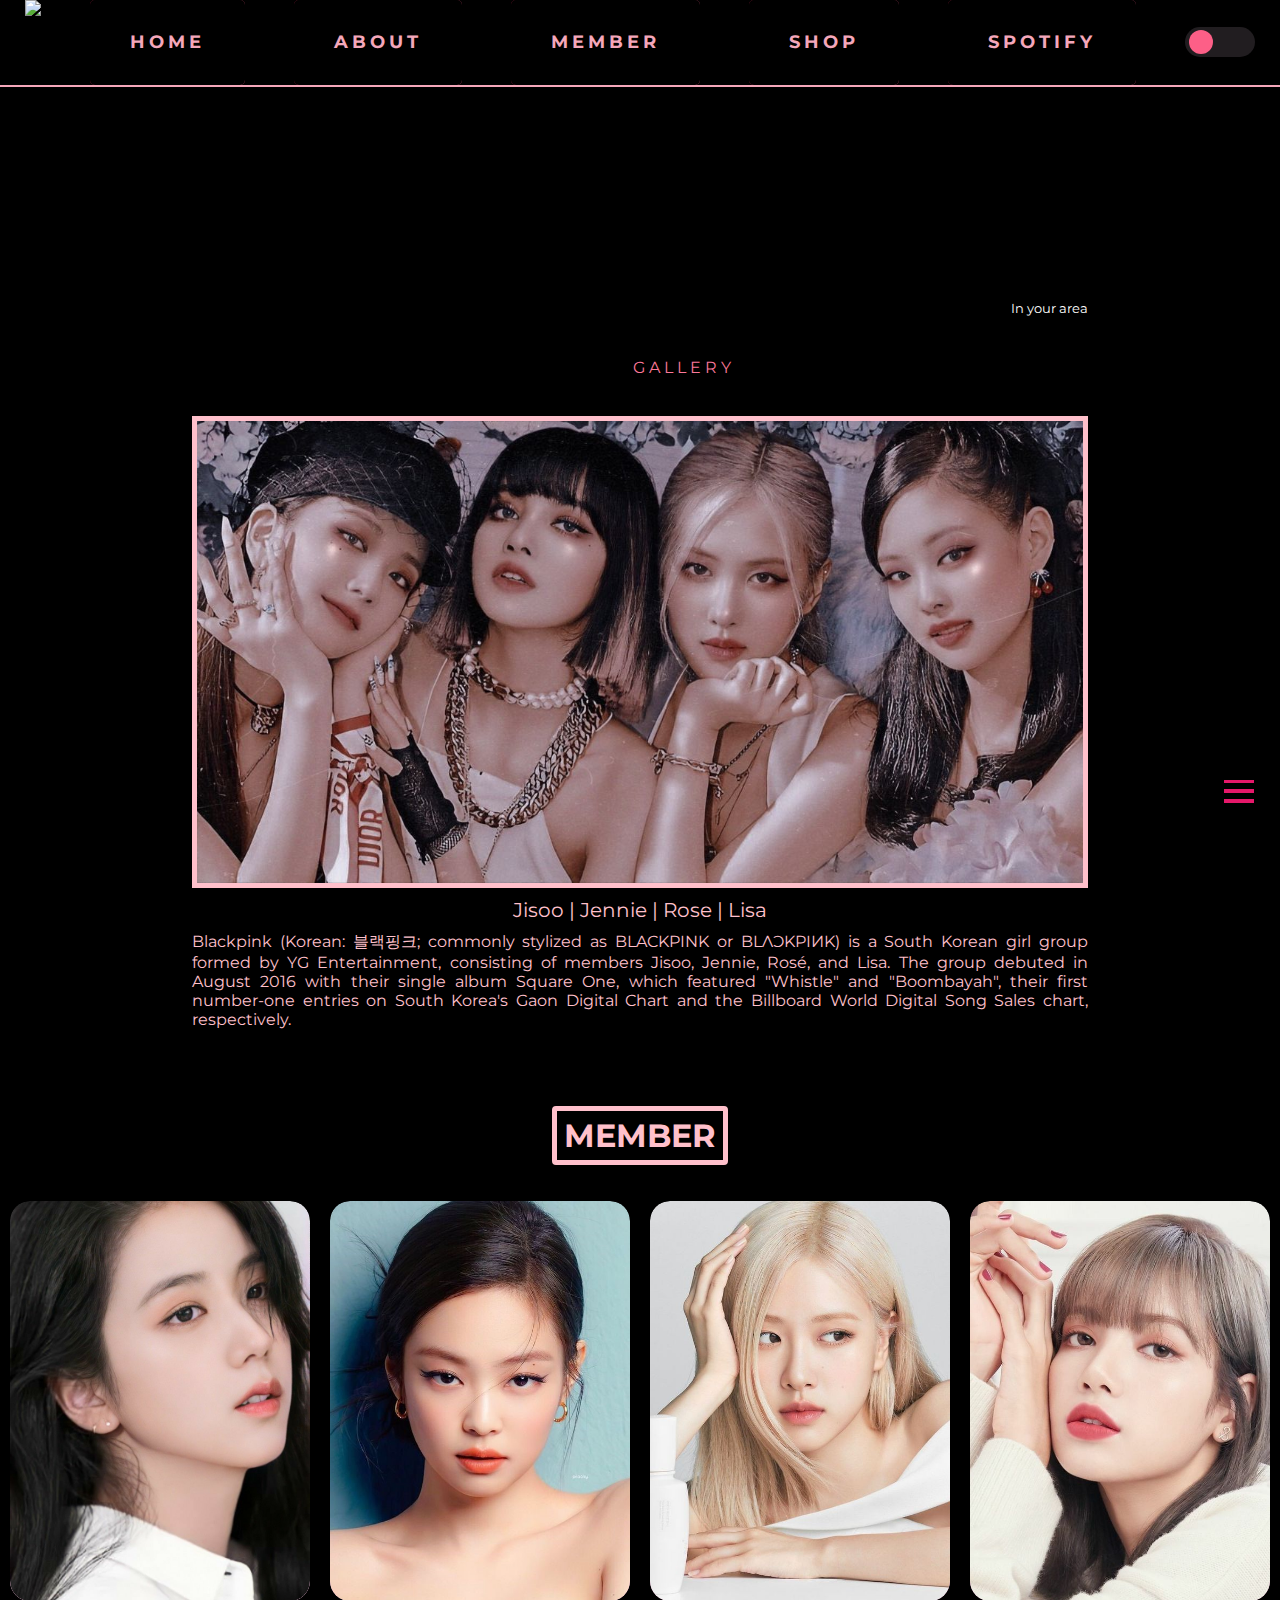
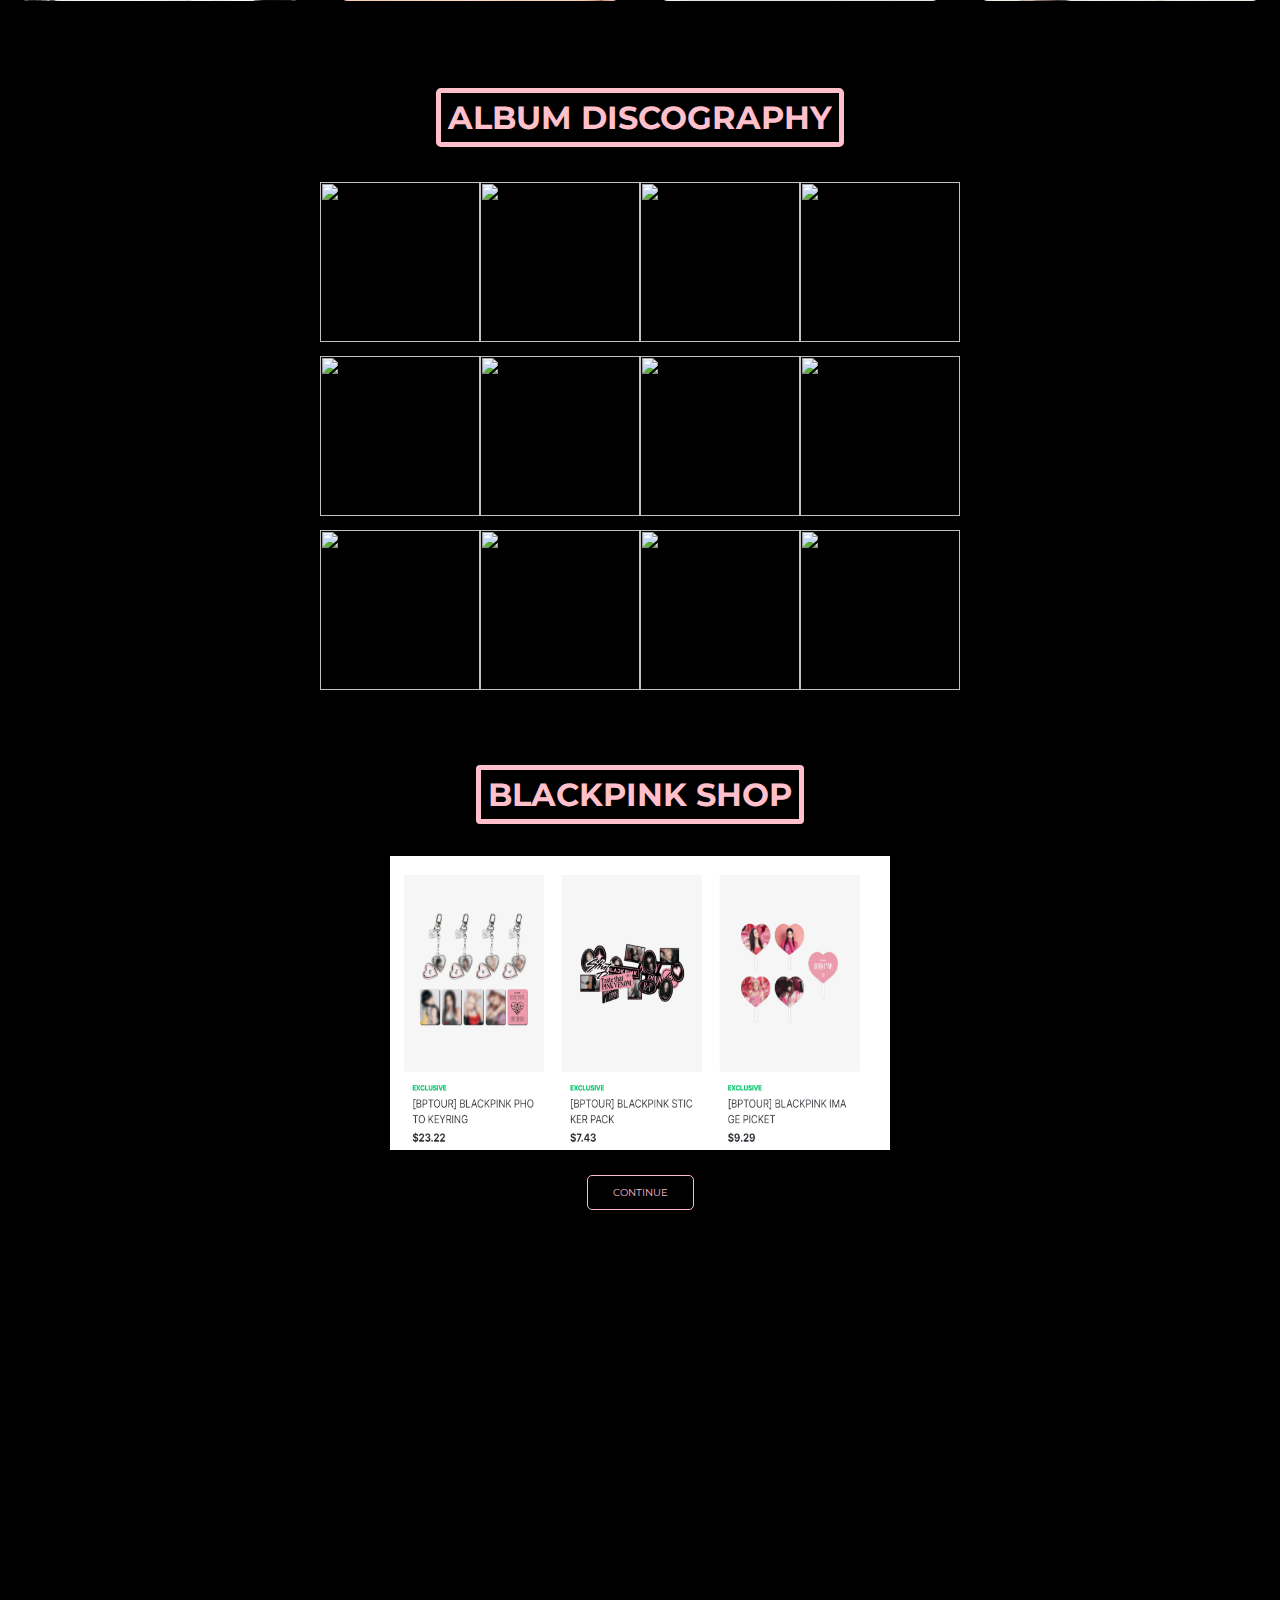
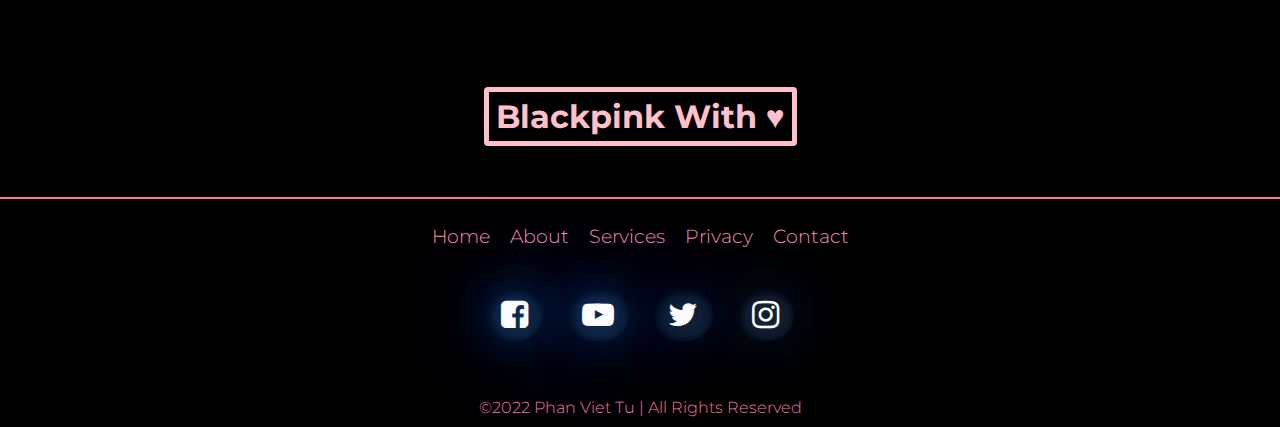
==== index.html @ ec2cc2f1 "blackpink" ====
<!DOCTYPE html>
<html lang="en">
<head>
    <meta charset="UTF-8">
    <meta http-equiv="X-UA-Compatible" content="IE=edge">
    <meta name="viewport" content="width=device-width, initial-scale=1.0">
    <link rel="stylesheet" href="./assets/css/style.css">
    <link rel="stylesheet" href="https://cdnjs.cloudflare.com/ajax/libs/font-awesome/4.7.0/css/font-awesome.css" 
            integrity="sha512-5A8nwdMOWrSz20fDsjczgUidUBR8liPYU+WymTZP1lmY9G6Oc7HlZv156XqnsgNUzTyMefFTcsFH/tnJE/+xBg=="
            crossorigin="anonymous" referrerpolicy="no-referrer"/>
  <script src="https://cdnjs.cloudflare.com/ajax/libs/jquery/3.6.0/jquery.min.js" integrity="sha512-894YE6QWD5I59HgZOGReFYm4dnWc1Qt5NtvYSaNcOP+u1T9qYdvdihz0PPSiiqn/+/3e7Jo4EaG7TubfWGUrMQ==" crossorigin="anonymous" referrerpolicy="no-referrer"></script>
    <title>Document</title>
    
</head>
<body>
    <div id="blackpink"><!--MAIN-->

      
        <div class="topnav"><!--HEADER-->
          <div class="logotip">
            <img src="https://blackpinkupdate.com/wp-content/uploads/2020/06/BLACKPINK-Logo-PNG.png">
          </div>
            <a class="button button-big" href="#">Home</a>
            <a class="button button-big" href="#image-about">About</a>
            <a class="button button-big" href="#member">Member</a>
            <a class="button button-big" href="#shop">Shop</a>
            <a class="button button-big" href="#continue">Spotify</a>
            <div class="theme-switch">
               <div class="switch"></div>
            </div>
        </div>
        <div class="sidebar"><!--SIDEBAR-->
          <nav class="nav-bar">
          <div class="toggle-menu">
          <div class="overlay"></div>
            <div class="line line1"></div>
            <div class="line line2"></div>
            <div class="line line3"></div>

          </div>
          <ul class="nav-list">
            <li class="theme-switches">
              <div class="switches"></div>
            </li>
            <li class="nav-list-item"><a href="#" class="nav-link"><i class="fa fa-home" aria-hidden="true"></i>Home</a></li>
            <li class="nav-list-item"><a href="#image-about" class="nav-link"><i class="fa fa-inbox" aria-hidden="true"></i>About</a></li>
            <li class="nav-list-item"><a href="#member" class="nav-link"><i class="fa fa-user-circle" aria-hidden="true"></i>Member</a></li>
            <li class="nav-list-item"><a href="#shop" class="nav-link"><i class="fa fa-shopping-cart" aria-hidden="true"></i>Shop</a></li>
            <li class="nav-list-item"><a href="#continue" class="nav-link"><i class="fa fa-spotify" aria-hidden="true"></i>Spotify</a></li>
            <li class="nav-list-item"><a href="#" class="nav-link"><i class="fa fa-comments" aria-hidden="true"></i>Contact</a></li>
            <li class="nav-list-item"><a href="#" class="nav-link"><i class="fa fa-cog" aria-hidden="true"></i>Service</a></li>
            </li>
          </ul>
          </nav>
      </div>

        <div id="logo"><!--LOGO-->
		      <div class="blackpink_logo">BLA<span>C</span>KPI<span>N</span>K</div>
		      <div class="blackpink_tagline">In your area</div>
	      </div>

        <div class="gallery"><!--GALLERY-->
			    <a href="gallery.html">
            <span></span>
          <span></span>
          <span></span>
          <span></span>
            Gallery</a>
		    </div>

        <div id="image-about"><!--IMAGE-ABOUT-->
            <img src="./img/blackpink.jpg" alt="blackpink" id="image">
            <p id="img-caption">Jisoo | Jennie | Rose | Lisa</p>
        </div>
        <div id="about">
            <p id="pink-text">Blackpink (Korean: 블랙핑크; commonly stylized as BLACKPINK or
                BLΛƆKPIИK) is a South Korean girl group formed by YG Entertainment,
                consisting of members Jisoo, Jennie, Rosé, and Lisa. The group debuted
                in August 2016 with their single album Square One, which featured
                "Whistle" and "Boombayah", their first number-one entries on South
                Korea's Gaon Digital Chart and the Billboard World Digital Song Sales
                chart, respectively.</p>
        </div>

          <div id="member"><!--MEMBER-->
            <h1 id="career-pink">member</h1>
            <div class="container">
              <div class="cards"><a class="text-deco" href="jisoo.html">
                <div class="imgBx">
                  <img
                    src="./img/jisoo.jpg"/>
                </div>
                <div class="content">
                  <div class="details">
                    <h2>Jisoo - 김지수<br /><span>Vocalist,Visual</span></h2>
                    <a class="text-deco" href="https://www.youtube.com/@BLACKPINK">
                    <ul class="social_icons">
                      <li>
                        <span
                          ><i class="fa fa-facebook" aria-hidden="true"></i
                        ></span>
                      </li>
                      <li>
                        <span><i class="fa fa-twitter" aria-hidden="true"></i></span>
                      </li>
                      <li>
                        <span>
                          <ion-icon name="logo-youtube"></ion-icon>
                        </span>
                      </li>
                      <li>
                        <span>
                          <i class="fa fa-instagram" aria-hidden="true"></i>
                        </span>
                      </li>
                      
                    </ul>
                  </a>
                  </div>
                </div>
              </a>
              </div>
            
              <div class="cards"><a class="text-deco" href="jennie.html">
                <div class="imgBx">
                  <img
                    src="./img/jennie.jpg"/>
                </div>
                <div class="content">
                  <div class="details">
                    <h2>Jennie - 김제니<br /><span>Rapper,Vocalist,Dancer</span></h2>
                    <a class="text-deco" href="https://www.youtube.com/@BLACKPINK">
                    <ul class="social_icons">
                      <li>
                        <span
                          ><i class="fa fa-facebook" aria-hidden="true"></i
                        ></span>
                      </li>
                      <li>
                        <span><i class="fa fa-twitter" aria-hidden="true"></i></span>
                      </li>
                      <li>
                        <span>
                          <ion-icon name="logo-youtube"></ion-icon>
                        </span>
                      </li>
                      <li>
                        <span>
                          <i class="fa fa-instagram" aria-hidden="true"></i>
                        </span>
                      </li>
                    </ul>
                  </a>
                  </div>
                </div>
              </a>
              </div>
            
            
              <div class="cards"><a class="text-deco" href="rose.html">
                <div class="imgBx">
                  <img
                    src="./img/rose.jpg"/>
                </div>
                <div class="content">
                  <div class="details">
                    <h2>Rose - 박채영<br /><span>Vocalist,Dancer</span></h2>
                    <a id="text-dec" href="https://www.youtube.com/@BLACKPINK">
                    <ul class="social_icons">
                      <li>
                        <span
                          ><i class="fa fa-facebook" aria-hidden="true"></i
                        ></span>
                      </li>
                      <li>
                        <span><i class="fa fa-twitter" aria-hidden="true"></i></span>
                      </li>
                      <li>
                        <span>
                          <ion-icon name="logo-youtube"></ion-icon>
                        </span>
                      </li>
                      <li>
                        <span>
                          <i class="fa fa-instagram" aria-hidden="true"></i>
                        </span>
                      </li>
                    </ul>
                    </a>
                  </div>
                </div>
              </a>
              </div>
            
              <div class="cards"><a class="text-deco" href="lisa.html">
                <div class="imgBx">
                  <img
                    src="./img/lisa.jpg"/>
                </div>
                <div class="content">
                  <div class="details">
                    <h2>Lisa - ลลิษา มโนบาล<br /><span>Dancer, Rapper, Vocalist</span></h2>
                    <a id="text-dec" href="https://www.youtube.com/@BLACKPINK">
                    <ul class="social_icons">
                      <li>
                        <span
                          ><i class="fa fa-facebook" aria-hidden="true"></i
                        ></span>
                      </li>
                      <li>
                        <span><i class="fa fa-twitter" aria-hidden="true"></i></span>
                      </li>
                      <li>
                        <span>
                          <ion-icon name="logo-youtube"></ion-icon>
                        </span>
                      </li>
                      <li>
                        <span>
                          <i class="fa fa-instagram" aria-hidden="true"></i>
                        </span>
                      </li>
                    </ul>
                    </a>
                  </div>
                </div>
              </a>
              </div>
            
            </div>
            
         </div>
         
        <div id="album"><!--ALBUM-->
            <h1 id="album-upper">album discography</h1>
        </div>
        <div id="album-list"><!--ALBUM LIST-->
            <ul id="album-section1">
              <li><img src="https://vignette.wikia.nocookie.net/blinks/images/3/3e/Square_One_Cover.jpg/revision/latest/scale-to-width-down/1000?cb=20170208214140"></li>
              <li>
                <img src="https://vignette.wikia.nocookie.net/blinks/images/d/df/BLACKPINK_Square_Two_cover_art.png/revision/latest?cb=20170208215104">
              </li>
              <li><img src="https://vignette.wikia.nocookie.net/kpop/images/1/15/BLACKPINK_As_If_It%27s_Your_Last_cover_art.png/revision/latest?cb=20170622105624"></li>
              <li><img src="https://upload.wikimedia.org/wikipedia/vi/b/b1/Born_Pink_Cover_crop.jpeg"></li>
            </ul>
            <ul id="album-section1">
              <li><img src="https://vignette.wikia.nocookie.net/blinks/images/0/0b/BLACKPINK_ReBLACKPINK_regular_cover_art.png/revision/latest/scale-to-width-down/350?cb=20180315165507"></li>
              <li>
                <img src="https://vignette.wikia.nocookie.net/blinks/images/5/5e/Blackpink-square-up-pink-version.jpg/revision/latest?cb=20180616045110">
              </li>
              <li><img src="https://vignette.wikia.nocookie.net/blinks/images/3/31/BLACKPINK_BLACKPINK_In_Your_Area_2CD%2BDVD_cover_art.png/revision/latest/scale-to-width-down/350?cb=20181119154523"></li>
              <li><img src="https://vignette.wikia.nocookie.net/blinks/images/0/05/Kill_This_Love_-_Pink%2BDigital_Version.jpg/revision/latest?cb=20190404153011"></li>
            </ul>
              <ul id="album-section1">
              <li><img src="https://assets.puzzlefactory.pl/puzzle/269/585/original.jpg"></li>
              <li>
                <img src="https://upload.wikimedia.org/wikipedia/en/e/eb/Blackpink_-_How_You_Like_That.png">
              </li>
              <li><img src="https://upload.wikimedia.org/wikipedia/en/d/db/Blackpink_%26_Selena_Gomez_-_Ice_Cream.png"></li>
              <li><img src="https://vignette.wikia.nocookie.net/kpop/images/d/d3/BLACKPINK_The_Album_digital_album_cover.png/revision/latest?cb=20200728003805"></li>
            </ul>
        </div>

        <div id="shop"><!--SHOP-->
          <h1 class="border-pink-shop">blackpink shop</h1>
        </div>
          <div id="slideshow"><!--SLIDE SHOP-->
            <div class="slide-wrapper">
              <div class="slide"><img src="./img/shop1.PNG"></div>
              <div class="slide"><img src="./img/shop2.PNG"></div>
                <div class="slide"><img src="./img/shop3.PNG"></div>
            </div>
            
          </div>

          <div id="continue"><!--CONTINUE-->
            <a href="shop.html">Continue</a>
          </div>

        <div id="spotify"><!--SPOTIFY-->
            <iframe src="https://open.spotify.com/embed/playlist/37i9dQZF1DX8kP0ioXjxIA" width="50%" height="380" frameBorder="0" allowtransparency="true" allow="encrypted-media"></iframe>
        </div>

        <div class="heart"><!--FROM BLINK WITH ♥-->
            <h1 id="border-pink">blackpink with ♥</h1>
        </div>

      <div class="footer"><!--FOOTER-->
        <footer class="footer_content">
            
            <ul class="menu">
              <li class="menu__item"><a class="menu__link" href="#">Home</a></li>
              <li class="menu__item"><a class="menu__link" href="#">About</a></li>
              <li class="menu__item"><a class="menu__link" href="#">Services</a></li>
              <li class="menu__item"><a class="menu__link" href="#">Privacy</a></li>
              <li class="menu__item"><a class="menu__link" href="#">Contact</a></li>        
            </ul>

              <div class="container-icon">
                <a class="social-icon__link" href="https://www.facebook.com/BLACKPINKOFFICIAL">
                  <i class="fa fa-facebook-square" id="facebook"></i></a>
                <a class="social-icon__link" href="https://www.youtube.com/channel/UCOmHUn--16B90oW2L6FRR3A">
                    <i class="fa fa-youtube-play" id="youtube"></i></a>
                <a class="social-icon__link" href="https://twitter.com/blackpink?lang=en">
                    <i class="fa fa-twitter" id="twitter"></i></a>
                <a class="social-icon__link" href="https://www.instagram.com/blackpinkofficial/">
                    <i class="fa fa-instagram" id="instagram"></i></a>
              </div>
            
            <p>&copy;2022 Phan Viet Tu | All Rights Reserved</p>
        </footer>
          <script type="module" src="https://unpkg.com/ionicons@5.5.2/dist/ionicons/ionicons.esm.js"></script>
          <script nomodule src="https://unpkg.com/ionicons@5.5.2/dist/ionicons/ionicons.js"></script>
  
      </div>
  <nav class="menub"><!--LOGIN GAME SPACE-->
    <input type="checkbox" href="#" class="menu-open" name="menu-open" id="menu-open" />
    <label class="menu-open-button" for="menu-open">
     <span class="lines line-1"></span>
     <span class="lines line-2"></span>
     <span class="lines line-3"></span>
   </label>
 
    <a href="login.html" class="menu-item blue"> <i class="fa fas far far fa-user-circle"></i> </a>
    <a href="space.html" class="menu-item green"> <i class="fa fas fas fa-gift"></i> </a>
    <a href="quiz.html" class="menu-item red"> <i class="fa fas fa-gamepad"></i> </a>

    
 </nav>
    <script src="./assets/myscript.js"></script>
</body>
</html>
---- assets/css/style.css ----
/* ---------------------------------LOGO------------------------------------ */
@import url('https://fonts.googleapis.com/css?family=Montserrat:400,500,900');
*{
  box-sizing:border-box;
  margin:0;
  padding:0;
}
body{
  background:black;
  font-family: 'Montserrat', sans-serif;  

}
#blackpink{
  width: 100%;
}
#logo{
  width: 80%;
  padding:4rem;
  padding-bottom: 2rem;
  grid-gap: 0.2rem;
  color:white;
  margin-left: 10%;
}

.blackpink_logo{
  font-size: 6.5rem;
  font-weight: 500;
  letter-spacing: 20px;
  padding:0rem 2rem;
  border: 10px solid white;
  text-align: center;
  opacity:0;
  border-radius: 5px;
  animation:lightson .5s ease 3 forwards;
  margin-top: 10%;
}
@keyframes lightson{
  0%{
    opacity:0;
    text-shadow: 0px 0px 0px #FE1DAD, 0px 0px 0px #FE1DAD, 0px 0px 0px #FE1DAD;
    box-shadow: 0px 0px 0px 0px #fe1dad, 0px 0px 0px 0px #fe1dad,0px 0px 0px 0px #fe1dad, inset 0px 0px 0px #FE1DAD;
  }
  20%{
    opacity:0.5;
    text-shadow: 0px 0px 2.5px #FE1DAD, 0px 0px 5px #FE1DAD, 1px 1px 25px #FE1DAD;
    box-shadow: 0px 0px 5px 0px #fe1dad, 0px 0px 10px 0px #fe1dad,0px 0px 50px 0px #fe1dad, inset 0px 0px 20px #FE1DAD;
  }
  40%{
    opacity:0;
    text-shadow: 0px 0px 1px #FE1DAD, 0px 0px 2px #FE1DAD, 0px 0px 10px #FE1DAD;
    box-shadow: 0px 0px 2px 0px #fe1dad, 0px 0px 5px 0px #fe1dad,0px 0px 25px 0px #fe1dad, inset 0px 0px 10px #FE1DAD;
  }
  50%{
    opacity:1;
    text-shadow: 0px 0px 5px #FE1DAD, 0px 0px 10px #FE1DAD, 1px 1px 50px #FE1DAD;
    box-shadow: 0px 0px 10px 0px #fe1dad, 0px 0px 20px 0px #fe1dad,0px 0px 100px 0px #fe1dad, inset 0px 0px 30px #FE1DAD;
  }
  100%{
    opacity:1;
    text-shadow: 0px 0px 5px #FE1DAD, 0px 0px 10px #FE1DAD, 1px 1px 50px #FE1DAD;
    box-shadow: 0px 0px 10px 0px #fe1dad, 0px 0px 30px 0px #fe1dad,0px 0px 100px 0px #fe1dad, inset 0px 0px 30px #FE1DAD;
  }
}

.blackpink span{
  transform: scaleX(-1);
  display: inline-block;
}
.blackpink_tagline{
  text-align: right;
  font-size: .8rem;
}

@media(max-width: 1150px){
  .topnav{
    padding: 0 20px;
  }
  .logotip{
    margin-left: -20px;
  }
  #logo{
    width: 80%;
    padding:4rem;
    margin: auto;
    margin-bottom: -20px;
}
  .blackpink_logo{
    font-size: 5rem;
    padding: 2rem 4rem;
    letter-spacing: 4px;
  }
  .gallery{
    display: block;
    padding-right: 200px;
  }
  .container{
    font-size: .8em;
    padding: 0 20px;
  }
  .cards {
    max-width: 200px;
    max-height: 300px;
  }

  .social_icons li span{
    max-width: 30px;
    max-height: 30px;
  }
  .menu-open-button{
    right: -60px;
  }
  .menu-item{
    right: -60px;
  }
  .nav-bar{
    display: none;
  }

}

@media(max-width: 960px){
  
  .topnav a{
    font-size: 15px;
    display: flex;
    justify-content: center;
  }
  .theme-switch {
    min-width: 70px;
  }
  #logo{
     width: 70%;
     padding: 4rem;
     margin: auto;
     margin-bottom: -40px;
}
  .blackpink_logo{
    font-size: 4rem;
    letter-spacing: 4px;
    padding: 2rem 2rem;

  }
  .menu-open-button{
    right: -50px;
  }
  .menu-item{
    right: -50px;
  }
  .nav-bar{
    display: none;
  }

}
@media(max-width: 789px){
  .topnav a {
    display: none;
  }
  .topnav{
    display: block;
  }
  .logotip{
    display: flex;
    justify-content: center;
  }
  .theme-switch{
    display: none;
  }
 
  #logo{
    width: 40em;
    padding: 4rem;
    margin-bottom: -2rem;
}
 .blackpink_logo{
   font-size: 3.5rem;
   letter-spacing: 8px;
   margin-top: 2.5rem;
   
 }
 .gallery{
   padding-right: 300px;
 }
 .container{
  font-size: .35em;
}
.cards {
  max-width: 160px;
  max-height: 250px;
}


.social_icons li span{
  max-width: 30px;
  max-height: 30px;
}
.menu-open-button{
  right: -40px;
}
.menu-item{
  right: -40px;
}

}
  

/* ---------------------------------HEADER------------------------------------ */
.topnav {
  overflow: hidden;
  background-color: #000;
  display: flex;
  justify-content: space-around;
  border-bottom: 2px solid #f4a7ba;
  position: fixed;
  z-index: 11000;
  width: 100%;
}



.button {
  padding: 5px;
  color: #f4a7ba;
  transition: 1s;
  overflow: hidden;
	box-shadow: inset 2px 2px 5px #000;
	background:
     linear-gradient(#000,#000) padding-box,
		 linear-gradient(to left, #fd5f87, #f33161) border-box;
	border: 1px solid transparent;
	border-radius: 5px;
  text-decoration: none;
}


.button:not(.active):hover {
  background: linear-gradient(60deg, #fc7899, #f24377);
  animation: flicker 3s linear infinite;
}

.button-big {
  font-size: 18px;
  letter-spacing: 4px;
  font-weight: bolder;
  text-transform: uppercase;
  padding: 20px 40px;
  border: 3px transparent;
  line-height: 250%;
}


.button-big:not(.active):hover {
  -webkit-transform: translateY(-7px);
  transform: translateY(-7px);
}


/* --------------------------------
ANIMATION
-------------------------------- */

@keyframes flicker {
  0%, 12% {
    color: #0e0f10;
    box-shadow: 0 0 10px #f05bb4,
							0 0 20px #f05bb4,
							0 0 80px #f05bb4;
  }
  12%, 19% {
    color: #ffffff;
    box-shadow: none;
  }
  19%, 26% {
    color: #0e0f10;
    box-shadow: 0 0 10px #f05bb4,
							0 0 20px #f05bb4,
							0 0 80px #f05bb4;
  }
  26%, 29% {
    color: #ffffff;
    box-shadow: none;
  }
  29%, 44% {
    color: #0e0f10;
    box-shadow: 0 0 10px #f05bb4,
							0 0 20px #f05bb4,
							0 0 80px #f05bb4;
  }
  44%, 54% {
    color: #ffffff;
    box-shadow: none;
  }
  54%, 100% {
    color: #0e0f10;
    box-shadow: 0 0 10px #f05bb4,
							0 0 20px #f05bb4,
							0 0 80px #f05bb4;
  }
}

.logotip img{
	width: 200px;
	height: auto;
  margin-left: 0;
}




:root {
  --background: #000;
  --text: #FFF;
  --highlight: #FF1EAD;
}

body {
  background: var(--background);
/*   overflow: hidden; */
  transition: 0.5s background ease;
}


.theme-switch {
  --background: white;
  --text: #000;
  color: var(--text);
  width: 70px;
  height: 30px;
  background-color: #211d20;
  border-radius: 50px;
  position: relative;
  top: 1.7rem;
  cursor: pointer;

  
}
.theme-switch .switch {
  width: 24px;
  height: 24px;
  background: #fd5f87;
  border-radius: 100%;
  position: absolute;
  top: 3px;
  left: 4px;
  transition: 0.5s all ease;
}

.light-theme {
  --background: #ffe4e1;
  --text: #000;
  background: var(--background);
}
.light-theme .theme-switch {
  background-color: #fbd5d0;

}
.light-theme .theme-switch .switch {
  transform: translateX(37px);
}
.light-theme .topnav{
  background: #ffe4e1;
    border-bottom: 4px solid #fc7899;
}
.light-theme .button{
  background: #ffe4e1;
  box-shadow: none;
  color: black;
}
.light-theme #img-caption,#pink-text{
  color: black;
}
.light-theme #pink-text{
  color: black;
}
.light-theme .blackpink_logo{
  border: 10px solid black;
}
.light-theme #logo{
  color: black;
}
.light-theme .gallery a{
  color: black;
}
.light-theme .gallery:hover a{
  color: #fbd5d0;
}
.light-theme #career-pink {
    border: 5px solid #fd5f87;
}
.light-theme #member{
  color: #fd5f87;
}
.light-theme #album-upper {
    border: 5px solid #fd5f87;
}
.light-theme #album{
  color: #fd5f87;
}
.light-theme .border-pink-shop{
  border: 5px solid #fd5f87;
  color: #fd5f87;
}
.light-theme #border-pink {
    border: 5px solid #fd5f87;
}
.light-theme .heart{
  color: #fd5f87;
}
.light-theme #continue a {
  border: 2px solid #fd5f87;
  color: #f64d77;
}
.light-theme .menu-open-button{
  background-color: #ffe4e1;
}
.light-theme .lines{
  background-color: #f64d77;
}

/* --------------------------------Gallery------------------------------------ */

.gallery{
	width: 600px;
	margin: 0% 30%;
	text-align: center;
}


.gallery a {
  position: relative;
  display: inline-block;
  padding: 10px 20px;
  color: #fc7899;
  font-size: 16px;
  text-decoration: none;
  text-transform: uppercase;
  overflow: hidden;
  transition: .5s;
  letter-spacing: 4px;
  border-radius: 4px;
    
}

.gallery a:hover {
/*   background: #fc43b2; */
  background: linear-gradient(60deg, #fc7899, #fc43b2);
  color: #fff;
  border-radius: 4px;
  box-shadow: 0 0 5px #fc43b2,
              0 0 25px #fc43b2,
              0 0 50px #fc43b2,
              0 0 100px #fc43b2;
}

.gallery a span {
  position: absolute;
  display: block;
}

.gallery a span:nth-child(1) {
  top: 0;
  left: -100%;
  width: 100%;
  height: 2px;
  background: linear-gradient(90deg, transparent, #fc43b2);
  animation: btn-anim1 1s linear infinite;
}

@keyframes btn-anim1 {
  0% {
    left: -100%;
  }
  50%,100% {
    left: 100%;
  }
}

.gallery a span:nth-child(2) {
  top: -100%;
  right: 0;
  width: 2px;
  height: 100%;
  background: linear-gradient(180deg, transparent, #fc43b2);
  animation: btn-anim2 1s linear infinite;
  animation-delay: .25s
}

@keyframes btn-anim2 {
  0% {
    top: -100%;
  }
  50%,100% {
    top: 100%;
  }
}

.gallery a span:nth-child(3) {
  bottom: 0;
  right: -100%;
  width: 100%;
  height: 2px;
  background: linear-gradient(270deg, transparent, #fc43b2);
  animation: btn-anim3 1s linear infinite;
  animation-delay: .5s
}

@keyframes btn-anim3 {
  0% {
    right: -100%;
  }
  50%,100% {
    right: 100%;
  }
}

.gallery a span:nth-child(4) {
  bottom: -100%;
  left: 0;
  width: 2px;
  height: 100%;
  background: linear-gradient(360deg, transparent, #fc43b2);
  animation: btn-anim4 1s linear infinite;
  animation-delay: .75s
}

@keyframes btn-anim4 {
  0% {
    bottom: -100%;
  }
  50%,100% {
    bottom: 100%;
  }
}

/* --------------------------------IMAGE-ABOUT------------------------------------- */

#image-about{
  display: flex;
  flex-direction: column;
  justify-content: center;
  align-items: center;
  margin-top: 2%;
}

#image{
  max-width: 70%;
  border: solid pink 5px;
}

#img-caption{
  color: pink;
  font-size: 20px;
  margin-top: 10px;
  margin-bottom: 10px;
}

#about{
  display: flex;
  justify-content: center;
}

#pink-text{
  color: pink;
  text-align: justify;
  max-width: 70%;
}
/* --------------------------------MEMBER------------------------------------ */

#member{
  color: pink;
  display: flex;
  flex-direction: column;
  align-items: center;
}

#career-pink{
  text-transform: uppercase;
  margin-top: 6%;
  margin-bottom: 2%;
  border: solid pink 5px;
  border-radius: 4px;
  padding: 5px 7px;
}
@import url("https://fonts.googleapis.com/css2?family=Josefin+Sans:wght@300;400;500&display=swap");

.member {
  display: flex;
  justify-content: center;
  align-items: center;
  background: url("https://www.udiscovermusic.com/wp-content/uploads/2020/12/BLACKPINK-The-Show.jpg");
  min-height: 100vh;
  background-size:cover;
}
.container {
  position: relative;
  width: 1280px;
  display: flex;
  justify-content: center;
  align-items: center;
  flex-wrap: wrap;
}
.container .cards {
  position: relative;
  width: 300px;
  height: 400px;
  background: linear-gradient(#000000, #111111 30%, pink, #f3bedd 30%);
  margin: 10px;
  border-radius: 20px;
  overflow: hidden;
}
.container .cards .imgBx {
  position: absolute;
  top: 0;
  left: 0;
  width: 100%;
  height: 100%;
  transition: 0.5s;
  z-index: 10000;
  overflow: hidden;
  border-radius: 20px;
  transform-origin: top;
}
.container .cards:hover .imgBx {
  transform: translateY(30px) scale(0.5);
}
.container .cards .imgBx img {
  position: absolute;
  top: 0;
  left: 0;
  width: 100%;
  height: 100%;
  object-fit: cover;
}
.container .cards .content {
  position: absolute;
  top: 0;
  left: 0;
  height: 100%;
  width: 100%;
  display: flex;
  justify-content: center;
  align-items: flex-end;
  padding-bottom: 30px;
  transition: 0.5s;
  transform: translateY(100%);
}
.container .cards:hover .content {
  transform: translateY(0%);
}
.container .cards .content .details {
  display: flex;
  justify-content: center;
  align-items: center;
  flex-direction: column;
  text-align: center;
}
.container .cards .content .details h2 {
  color: #000;
  font-size: 1.5em;
  font-weight: 500;
}
.container .cards .content .details h2 span {
  color: #f50ca0;
  font-size: 0.8em;
  font-weight: 400;
}
.social_icons {
  position: relative;
  display: flex;
  margin-top: 5px;
}
.social_icons li {
  list-style: none;
  margin: 4px;
}
.social_icons li span {
  width: 45px;
  height: 45px;
  display: flex;
  justify-content: center;
  align-items: center;
  background: #f7688c;
  border-radius: 50%;
  font-size: 1.5em;
  text-decoration: none;
  color: #fff;
  transition: 0.5s;
}
.social_icons li span:hover {
  transform: rotate(360deg);
  background: #247dc1;
}
.text-deco{
  text-decoration: none;
}
#text-dec{
  text-decoration: none;
}


/* --------------------------------ALBUM------------------------------------ */

#album{
  color: pink;
  display: flex;
  justify-content: center;
}
#album-upper{
  text-transform: uppercase;
  margin-top: 6%;
  margin-bottom: 2%;
  border: solid pink 5px;
  border-radius: 5px;
  padding: 5px 7px;
}

#album-section1{
  list-style: none;
  display: flex;
  align-items: center;
  justify-content: center;
  margin: 10px;
}

#album-section1 img{
  width: 160px;
  height: 160px;
}

.heart{
  color: pink;
  text-transform: capitalize;
  display: flex;
  justify-content: center;
  align-items: center;
  margin-top: 2%;
}

#border-pink{
  border: solid pink 5px;
  border-radius: 4px;
  margin-top: 20px;
  padding: 5px 7px;
}
/* --------------------------------SHOP------------------------------------ */

#shop{
  display: flex;
  justify-content: center;
  margin-top: 4%;
}
.border-pink-shop{
  border: solid pink 5px;
  border-radius: 4px;
  margin-top: 20px;
  padding: 5px 7px;
  text-decoration: none;
  color: pink;
  text-transform: capitalize;
  margin-bottom: 2%;
  text-transform: uppercase;
  
}
#link{
  display: flex;
  justify-content: center;
  align-items: center;
  flex-direction: column;
}


#album-section1 li:hover{
  border: solid pink 1.5px;
}


#slideshow {
  overflow: hidden;
  height: 300px;
  width: 500px;
  margin: 0 auto;
}

.slide-wrapper {
  width: 2912px;
  -webkit-animation: slide 14s ease infinite;
}

.slide img{
  margin-top: .2%;
  float: left;
  height: 300px;
  width: 500px;
}


@-webkit-keyframes slide {
  20% {margin-left: 0px;}
  30% {margin-left: -500px;}
  50% {margin-left: -500px;}
  60% {margin-left: -1000px;}
  80% {margin-left: -1000px;}
}

/* --------------------------------CONTINUE------------------------------------ */

#continue{
	width: 600px;
	margin: auto;
	text-align: center;
}

#continue a{
	border: 1px solid #ffb9ca;
	color: #ffb9ca;
	padding: 10px 25px;
	text-decoration: none;
	text-transform: uppercase;
	font-size: 10px;
	margin-top: 25px;
	display: inline-block;
  border-radius: 5px;
}

#continue a:hover{
	background: linear-gradient(60deg, #fc7899, #f958b8);
	color: #fff;
}
/* --------------------------------SPOTIFY------------------------------------ */

#spotify{
  margin-top: 4%;
  display: flex;
  justify-content: center;
}
/* --------------------------------FOOTER------------------------------------ */

@import url("https://fonts.googleapis.com/css2?family=Poppins:wght@200;300;400;500;600;700;800;900&display=swap");

.footer {
  display: flex;
  justify-content: flex-end;
  align-items: flex-end;
  min-height: 15vh;

}

.footer_content {
  position: relative;
  width: 100%;
  background: black;
  min-height: 10px;
  display: flex;
  justify-content: center;
  align-items: center;
  flex-direction: column;
  margin-top: 4%;
  border-top: 2px solid #fc7899;
  
}


.social-icon,
.menu {
  position: relative;
  display: flex;
  justify-content: center;
  align-items: center;
  margin-top: 25px;
  flex-wrap: wrap;
  
}

.social-icon__item,
.menu__item {
  list-style: none;
}

.menu__link {
  font-size: 1.2rem;
  color: #f88ab6;
  margin: 0 10px;
  display: inline-block;
  transition: 0.5s;
  text-decoration: none;
  font-weight: 300;
}

.menu__link:hover {
  color: #f4d5e1;
  text-shadow: 0 0 5px #0396c3,
              0 0 25px #0396c3,
              0 0 50px #0396c3,
              0 0 100px #0396c3;

}
.light-theme .menu__link:hover {
  color: #067a94;
  text-shadow: 0 0 25px #f00c5c,
              0 0 25px #f00c5c,
              0 0 50px #f00c5c,
              0 0 100px #f00c5c;

}

.footer_content p {
  color: #fc72a9;
  margin: 15px 0 10px 0;
  font-size: 1rem;
  font-weight: 300;
}

.container-icon {
  height: 100vh;
  width: 100%;
  background: #000;
  display: flex;
  justify-content: center;
  align-items: center;
  height: 15vh;
  width: 40vw;
}
#facebook,
#youtube,
#twitter,
#instagram {
  font-size: 2em;
  background-color: #18191f;
  
  color: #fff;
  box-shadow: 2px 2px 2px #00000080, 10px 1px 12px #00000080,
    2px 2px 10px #00000080, 2px 2px 3px #00000080, inset 2px 2px 10px #00000080,
    inset 2px 2px 10px #00000080, inset 2px 2px 10px #00000080,
    inset 2px 2px 10px #00000080;
  border-radius: 29px;
  padding: 10px 15px;
  margin: 0px 12px;
  animation: animate 3s linear infinite;
  text-shadow: 0 0 50px #0072ff, 0 0 100px #0072ff, 0 0 150px #0072ff,
    0 0 200px #0072ff;
}
#youtube {
  animation-delay: 0.3s;
}
#facebook {
  animation-delay: 0.7s;
}
#twitter {
  animation-delay: 0.1s;
}

@keyframes animate {
  from {
    filter: hue-rotate(0deg);
  }
  to {
    filter: hue-rotate(360deg);
  }
}
.light-theme .footer{
  background-color: #ffe4e1;
}
.light-theme .footer_content{
  background-color: #ffe4e1;
  border-top: 4px solid #fc7899;
}
.light-theme .footer_content p{
  color: #000;
}
.light-theme .menu__link{
  color: #000;
}
.light-theme .container-icon{
  background-color: #ffe4e1;
}
.light-theme #facebook {
  font-size: 2em;
  background-color: #ffe4e1;
  
  color: #fff;
  box-shadow: 1px 1px 1px #ef557b, 2px 1px 2px #ef557b,
    1px 1px 4px #ef557b, 1px 1px 2px #ef557b, inset 2px 2px 10px #ef557b,
    inset 2px 2px 10px #ef557b, inset 2px 2px 10px #ef557b,
    inset 2px 2px 10px #ef557b;
  border-radius: 29px;
  padding: 10px 12px;
  margin: 0px 12px;
  animation: animate 3s linear infinite;
  text-shadow: 0 0 50px #0072ff, 0 0 100px #0072ff, 0 0 150px #0072ff,
    0 0 200px #0072ff;
}
.light-theme #youtube {
  font-size: 2em;
  background-color: #ffe4e1;
  
  color: #fff;
  box-shadow: 1px 1px 1px #ef557b, 2px 1px 2px #ef557b,
    1px 1px 4px #ef557b, 1px 1px 2px #ef557b, inset 2px 2px 10px #ef557b,
    inset 2px 2px 10px #ef557b, inset 2px 2px 10px #ef557b,
    inset 2px 2px 10px #ef557b;
  border-radius: 29px;
  padding: 10px 10px;
  margin: 0px 12px;
  animation: animate 3s linear infinite;
  text-shadow: 0 0 50px #0072ff, 0 0 100px #0072ff, 0 0 150px #0072ff,
    0 0 200px #0072ff;
}
.light-theme #twitter {
  font-size: 2em;
  background-color: #ffe4e1;
  
  color: #fff;
  box-shadow: 1px 1px 1px #ef557b, 2px 1px 2px #ef557b,
    1px 1px 4px #ef557b, 1px 1px 2px #ef557b, inset 2px 2px 10px #ef557b,
    inset 2px 2px 10px #ef557b, inset 2px 2px 10px #ef557b,
    inset 2px 2px 10px #ef557b;
  border-radius: 29px;
  padding: 10px 10px;
  margin: 0px 12px;
  animation: animate 3s linear infinite;
  text-shadow: 0 0 50px #0072ff, 0 0 100px #0072ff, 0 0 150px #0072ff,
    0 0 200px #0072ff;
}
.light-theme #instagram {
  font-size: 2em;
  background-color: #ffe4e1;
  
  color: #fff;
  box-shadow: 1px 1px 1px #ef557b, 2px 1px 2px #ef557b,
    1px 1px 4px #ef557b, 1px 1px 2px #ef557b, inset 2px 2px 10px #ef557b,
    inset 2px 2px 10px #ef557b, inset 2px 2px 10px #ef557b,
    inset 2px 2px 10px #ef557b;
  border-radius: 29px;
  padding: 10px 12px;
  margin: 0px 12px;
  animation: animate 3s linear infinite;
  text-shadow: 0 0 50px #0072ff, 0 0 100px #0072ff, 0 0 150px #0072ff,
    0 0 200px #0072ff;
}
/* --------------------------------BUTTON------------------------------------ */

@media screen and (max-width: 700px) {
  body {
     padding: 170px 0 0 0;
     width: 100%
  }
}

.menu-item,
.menu-open-button {
  background: black;
  border-radius: 100%;
  width: 80px;
  height: 80px;
  margin-left: 60%;
  position: absolute;
  color: #FFFFFF;
  text-align: center;
  line-height: 80px;
  -webkit-transform: translate3d(0, 0, 0);
  transform: translate3d(0, 0, 0);
  -webkit-transition: -webkit-transform ease-out 200ms;
  transition: -webkit-transform ease-out 200ms;
  transition: transform ease-out 200ms;
  transition: transform ease-out 200ms, -webkit-transform ease-out 200ms;
}


.menu-open {
  display: none;
}

.lines {
  width: 25px;
  height: 3px;
  background: #e6186a;
  display: block;
  position: absolute;
  bottom: 50%;
  left: 50%;
  margin-left: -12.5px;
  margin-top: -1.5px;
  -webkit-transition: -webkit-transform 200ms;
  transition: -webkit-transform 200ms;
  transition: transform 200ms;
  transition: transform 200ms, -webkit-transform 200ms;
}

.line-1 {
  -webkit-transform: translate3d(0, -8px, 0);
  transform: translate3d(0, -8px, 0);
}

.line-2 {
  -webkit-transform: translate3d(0, 0, 0);
  transform: translate3d(0, 0, 0);
}

.line-3 {
  -webkit-transform: translate3d(0, 8px, 0);
  transform: translate3d(0, 8px, 0);
}

.menu-open:checked + .menu-open-button .line-1 {
  -webkit-transform: translate3d(0, 0, 0) rotate(45deg);
  transform: translate3d(0, 0, 0) rotate(45deg);
}

.menu-open:checked + .menu-open-button .line-2 {
  -webkit-transform: translate3d(0, 0, 0) scale(0.1, 1);
  transform: translate3d(0, 0, 0) scale(0.1, 1);
}

.menu-open:checked + .menu-open-button .line-3 {
  -webkit-transform: translate3d(0, 0, 0) rotate(-45deg);
  transform: translate3d(0, 0, 0) rotate(-45deg);
}

.menub {
  position: fixed;
  z-index: 10;
  bottom: 7.5%;
  right: 7%;
  width: 80px;
  height: 80px;
  text-align: center;
  box-sizing: border-box;
  font-size: 26px;
  
}

.menu-item:hover {
  background: #EEEEEE;
  color: #3290B1;
}

.menu-item:nth-child(3) {
  -webkit-transition-duration: 180ms;
  transition-duration: 180ms;
}

.menu-item:nth-child(4) {
  -webkit-transition-duration: 180ms;
  transition-duration: 180ms;
}

.menu-item:nth-child(5) {
  -webkit-transition-duration: 180ms;
  transition-duration: 180ms;
}


.menu-open-button {
  z-index: 2;
  -webkit-transition-timing-function: cubic-bezier(0.175, 0.885, 0.32, 1.275);
  transition-timing-function: cubic-bezier(0.175, 0.885, 0.32, 1.275);
  -webkit-transition-duration: 400ms;
  transition-duration: 400ms;
  -webkit-transform: scale(1.2, 1.2) translate3d(0, 0, 0);
  transform: scale(1.2, 1.2) translate3d(0, 0, 0);
  cursor: pointer;
}

.menu-open-button:hover {
  -webkit-transform: scale(1.2, 1.2) translate3d(0, 0, 0);
  transform: scale(1.2, 1.2) translate3d(0, 0, 0);
}

.menu-open:checked + .menu-open-button {
  -webkit-transition-timing-function: linear;
  transition-timing-function: linear;
  -webkit-transition-duration: 200ms;
  transition-duration: 200ms;
  -webkit-transform: scale(0.8, 0.8) translate3d(0, 0, 0);
  transform: scale(0.8, 0.8) translate3d(0, 0, 0);
}

.menu-open:checked ~ .menu-item {
  -webkit-transition-timing-function: cubic-bezier(0.935, 0, 0.34, 1.33);
  transition-timing-function: cubic-bezier(0.935, 0, 0.34, 1.33);
}

.menu-open:checked ~ .menu-item:nth-child(3) {
  transition-duration: 180ms;
  -webkit-transition-duration: 180ms;
  -webkit-transform: translate3d(0.08361px, -104.99997px, 0);
  transform: translate3d(0.08361px, -104.99997px, 0);
}


.menu-open:checked ~ .menu-item:nth-child(4) {
  transition-duration: 580ms;
  -webkit-transition-duration: 580ms;
  -webkit-transform: translate3d(-90.86291px, 52.62064px, 0);
  transform: translate3d(-90.86291px, 52.62064px, 0);
}

.menu-open:checked ~ .menu-item:nth-child(5) {
  transition-duration: 680ms;
  -webkit-transition-duration: 680ms;
  -webkit-transform: translate3d(-91.03006px, -52.33095px, 0);
  transform: translate3d(-91.03006px, -52.33095px, 0);
}

.blue {
  background-color: #076af5;
  box-shadow: 3px 3px 0 0 rgba(0, 0, 0, 0.14);
  text-shadow: 1px 1px 0 rgba(0, 0, 0, 0.12);
}

.blue:hover {
  color: #076af5;
  text-shadow: none;
}

.green {
  background-color: #0bf20f;
  box-shadow: 3px 3px 0 0 rgba(0, 0, 0, 0.14);
  text-shadow: 1px 1px 0 rgba(0, 0, 0, 0.12);
}

.green:hover {
  color: #0bf20f;
  text-shadow: none;
}

.red {
  background-color: #f60733;
  box-shadow: 3px 3px 0 0 rgba(0, 0, 0, 0.14);
  text-shadow: 1px 1px 0 rgba(0, 0, 0, 0.12);
}

.red:hover {
  color: #f60733;
  text-shadow: none;
}
/* --------------------------------SIDEBAR------------------------------------ */

@import url('https://fonts.googleapis.com/css2?family=Montserrat:wght@200;300;400&display=swap');
*,
*::before,
*::after {
  margin: 0;
  padding: 0;
}
.sidebar{
  position: fixed;
  top: 0;
  left: 0;
  z-index: 11000;
}
.nav-bar {
  font-size: 10px;
  position: absolute;
  background-color: #000;
  left: -25rem;
  height: 100vh;
  width: 20rem;
  transition: 0.5s ease-out;
  z-index: 11000;
  display: none;
}
.toggle {
  left: 0;
  box-shadow: 1px 0 15px 2px rgba(240, 45, 107, 0.4);
}
.light-theme .toggle{
  box-shadow: 1px 0 25px 2px rgba(245, 4, 81, 0.4);

}
.toggle-menu {
  position: fixed;
  top: 1rem;
  left: 2rem;
  width: 4rem;
  height: 3rem;
  cursor: pointer;
  padding: 0.2rem 0.5rem;
  border-radius: 0.5rem;
  z-index: 11000;
}
.line {
  width: 100%;
  height: 4px;
  border-radius:5px;
  background-color: #eb4e8a;
  transition: 0.2s ease-out;
  margin-top: 5px;

}
.line1{
  margin-top: 8px;

}
.toggle .line1 {
  background-color: #eb4e8a;
  transform: scale(0.9) rotateZ(-45deg) translate(-6px, 4px);
}
.toggle .line2 {
  display: none;
}
.toggle .line3 {
  background-color: #eb4e8a;
  transform: scale(0.9) rotateZ(45deg) translate(-2px, -3px);
}
.light-theme .nav-bar{
  background-color: #fabfc1;
}

.nav-list {
  list-style: none;
  margin-top: 70px;

}
.nav-list-item {
  margin-left: 4rem;
  padding: 1rem 0;
}


.nav-link {
  color: rgb(241, 151, 183);
  font-size: 2.2rem;
  text-decoration: none;
  position: relative;
  padding-bottom: 0.4rem;
}

.nav-link i{
  padding-right: 1rem;
}

.light-theme .nav-link{
  color: rgb(42, 11, 20);
}
.nav-link:hover {
  color: rgb(244, 221, 226);
  text-shadow: 0 0 5px #0396c3,
              0 0 25px #0396c3,
              0 0 50px #0396c3,
              0 0 100px #0396c3;
}
.light-theme .nav-link:hover{
  text-shadow: 0 0 5px #f3076d,
              0 0 25px #f3076d,
              0 0 50px #f3076d,
              0 0 100px #f3076d;
}
.nav-link::before {
  position: absolute;
  content: '';
  left: 0;
  bottom: 0;
  width: 100%;
  height: 1px;
  background-color: rgb(246, 79, 121);
  box-shadow: 0 0 5px #f4036b,
              0 0 25px #f4036b,
              0 0 50px #f4036b,
              0 0 100px #f4036b;
  transform: scaleX(0);
  transition: 0.4s ease-in-out;
  transform-origin: left;
}
.nav-link:hover::before {
  transform: scaleX(1);
}
.overlay{
  position: fixed;
  top: 0;
  left: 0;
  right: 0;
  bottom: 0;
  margin-left: 320px;
  background-color: rgba(0, 0,0, 0.5);
  z-index: 10;
  animation: getIn ease-in-out .5s;
  display: none;
}
@keyframes getIn{
  from{
    transform: translateX(100%);
  }
  to{
    transform: translateX(0%);
  }
}

.toggle .overlay{
  display: block;
  left: 0;
}
@media(max-width: 789px){
  .nav-bar{
    display: block;
  }
  .toggle-menu{
    display: block;
  }
}

/* --------------------------------DARK|LIGHT SIDEBAR------------------------------------ */

.theme-switches {
  --background: white;
    --text: #000;
    color: var(--text);
    width: 70px;
    height: 30px;
    background-color: #211d20;
    border-radius: 50px;
    position: relative;
    top: 0.7rem;
    margin: auto;
    margin-bottom: 2rem;
    cursor: pointer;

  
}
.theme-switches .switches {
  width: 24px;
  height: 24px;
  background: #fd5f87;
  border-radius: 100%;
  position: absolute;
  top: 3px;
  left: 4px;
  transition: 0.5s all ease;
}

.light-theme {
  --background: #ffe4e1;
  --text: #000;
  background: var(--background);
}
.light-theme .theme-switches {
  background-color: #fbd5d0;

}
.light-theme .theme-switches .switches {
  transform: translateX(37px);
}
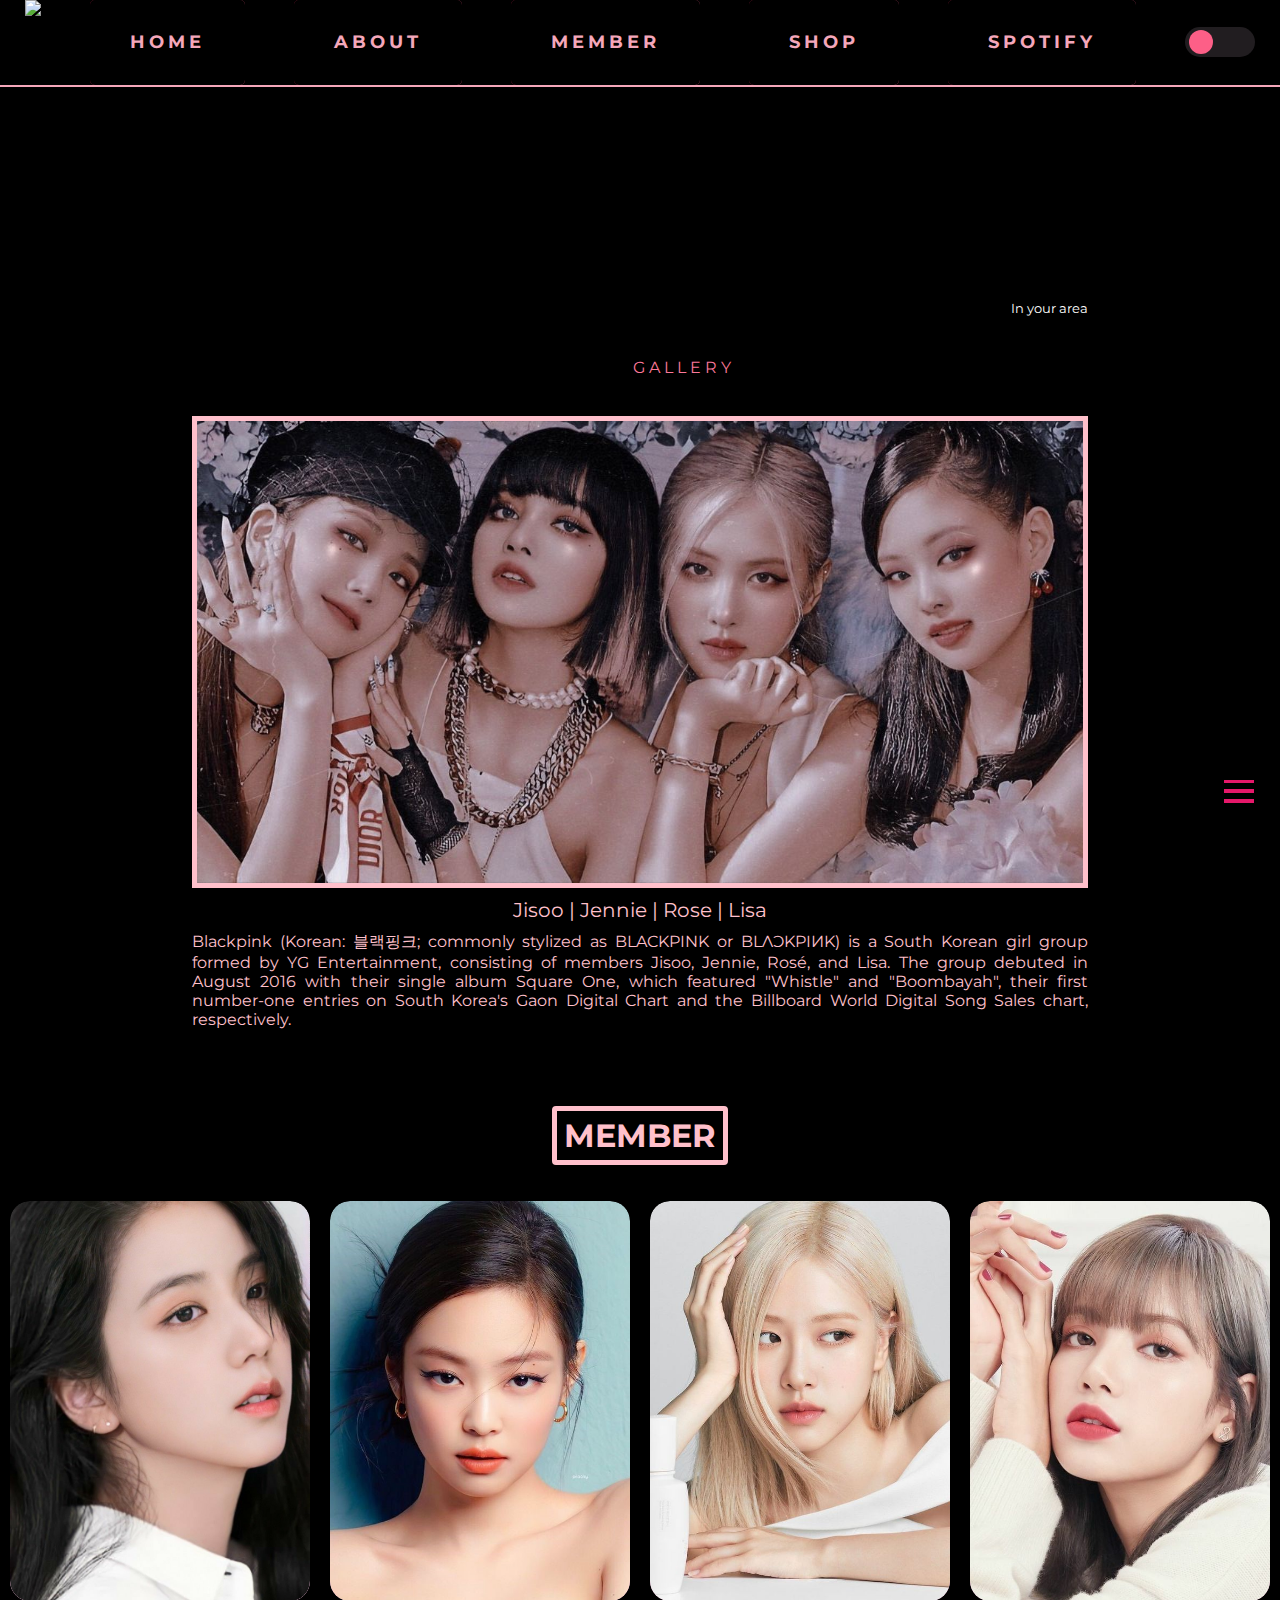
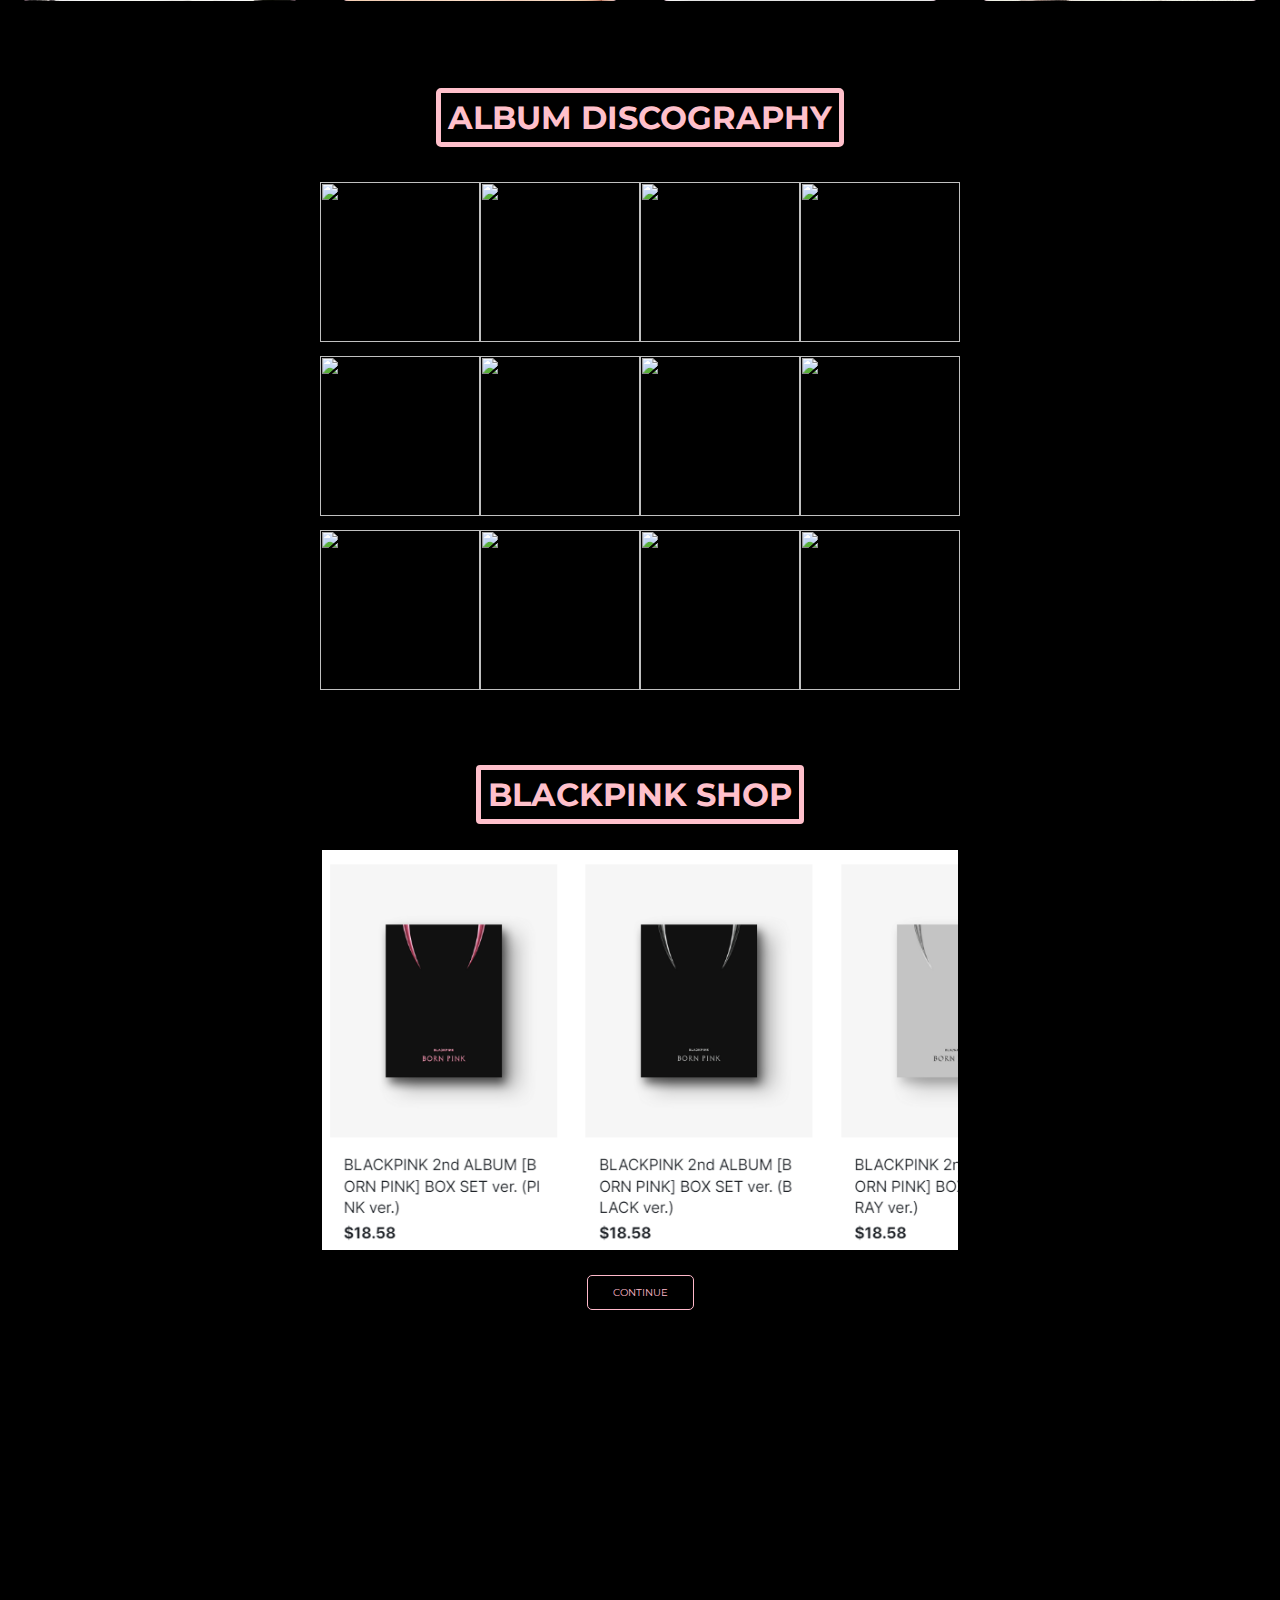
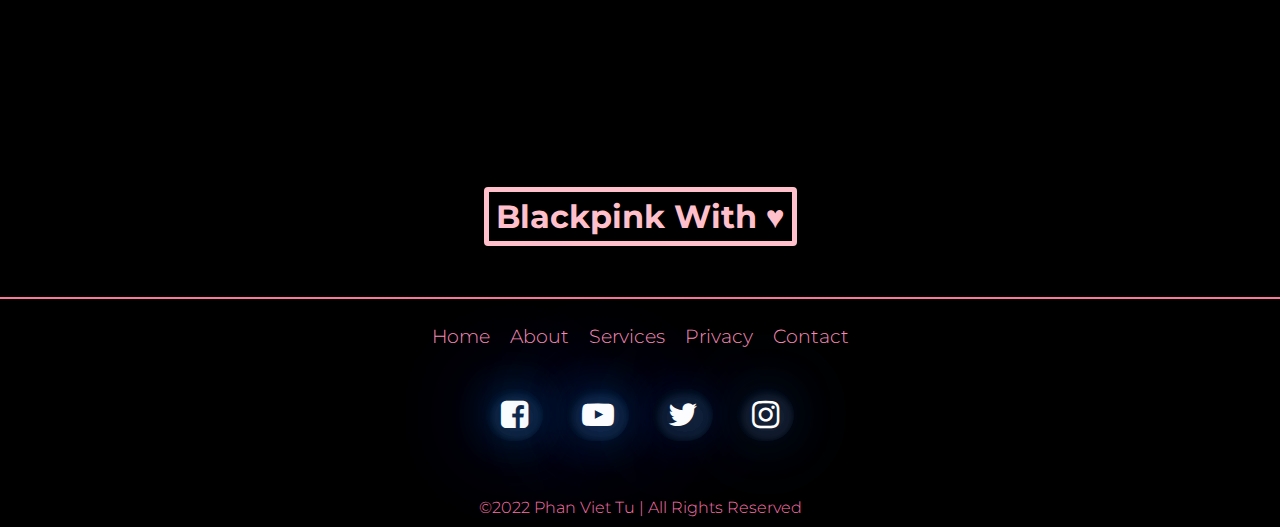
==== commit 50603040: "update slide in index.html" ====
--- a/index.html
+++ b/index.html
@@ -5,16 +5,13 @@
     <meta http-equiv="X-UA-Compatible" content="IE=edge">
     <meta name="viewport" content="width=device-width, initial-scale=1.0">
     <link rel="stylesheet" href="./assets/css/style.css">
-    <link rel="stylesheet" href="https://cdnjs.cloudflare.com/ajax/libs/font-awesome/4.7.0/css/font-awesome.css" 
-            integrity="sha512-5A8nwdMOWrSz20fDsjczgUidUBR8liPYU+WymTZP1lmY9G6Oc7HlZv156XqnsgNUzTyMefFTcsFH/tnJE/+xBg=="
-            crossorigin="anonymous" referrerpolicy="no-referrer"/>
-  <script src="https://cdnjs.cloudflare.com/ajax/libs/jquery/3.6.0/jquery.min.js" integrity="sha512-894YE6QWD5I59HgZOGReFYm4dnWc1Qt5NtvYSaNcOP+u1T9qYdvdihz0PPSiiqn/+/3e7Jo4EaG7TubfWGUrMQ==" crossorigin="anonymous" referrerpolicy="no-referrer"></script>
+    <link rel="stylesheet" href="./assets/css/test.css">
+    <link rel="stylesheet" href="https://cdnjs.cloudflare.com/ajax/libs/font-awesome/4.7.0/css/font-awesome.css" integrity="sha512-5A8nwdMOWrSz20fDsjczgUidUBR8liPYU+WymTZP1lmY9G6Oc7HlZv156XqnsgNUzTyMefFTcsFH/tnJE/+xBg==" crossorigin="anonymous" referrerpolicy="no-referrer"/>
     <title>Document</title>
     
 </head>
-<body>
+  <body>
     <div id="blackpink"><!--MAIN-->
-
       
         <div class="topnav"><!--HEADER-->
           <div class="logotip">
@@ -52,7 +49,7 @@
             </li>
           </ul>
           </nav>
-      </div>
+        </div>
 
         <div id="logo"><!--LOGO-->
 		      <div class="blackpink_logo">BLA<span>C</span>KPI<span>N</span>K</div>
@@ -82,7 +79,7 @@
                 chart, respectively.</p>
         </div>
 
-          <div id="member"><!--MEMBER-->
+        <div id="member"><!--MEMBER-->
             <h1 id="career-pink">member</h1>
             <div class="container">
               <div class="cards"><a class="text-deco" href="jisoo.html">
@@ -229,7 +226,7 @@
             
             </div>
             
-         </div>
+        </div>
          
         <div id="album"><!--ALBUM-->
             <h1 id="album-upper">album discography</h1>
@@ -264,18 +261,16 @@
         <div id="shop"><!--SHOP-->
           <h1 class="border-pink-shop">blackpink shop</h1>
         </div>
-          <div id="slideshow"><!--SLIDE SHOP-->
-            <div class="slide-wrapper">
-              <div class="slide"><img src="./img/shop1.PNG"></div>
-              <div class="slide"><img src="./img/shop2.PNG"></div>
-                <div class="slide"><img src="./img/shop3.PNG"></div>
-            </div>
-            
+        <div class=slider><!--SLIDE-->
+          <div id="proparallax">
+            <img class="one" src="./img/shop1.PNG" /> 
+            <img class="two" src="./img/shop2.PNG" />
+            <img class="three" src="./img/shop3.PNG" />
           </div>
-
-          <div id="continue"><!--CONTINUE-->
+        </div>
+        <div id="continue"><!--CONTINUE-->
             <a href="shop.html">Continue</a>
-          </div>
+        </div>
 
         <div id="spotify"><!--SPOTIFY-->
             <iframe src="https://open.spotify.com/embed/playlist/37i9dQZF1DX8kP0ioXjxIA" width="50%" height="380" frameBorder="0" allowtransparency="true" allow="encrypted-media"></iframe>
@@ -285,7 +280,7 @@
             <h1 id="border-pink">blackpink with ♥</h1>
         </div>
 
-      <div class="footer"><!--FOOTER-->
+        <div class="footer"><!--FOOTER-->
         <footer class="footer_content">
             
             <ul class="menu">
@@ -312,21 +307,25 @@
           <script type="module" src="https://unpkg.com/ionicons@5.5.2/dist/ionicons/ionicons.esm.js"></script>
           <script nomodule src="https://unpkg.com/ionicons@5.5.2/dist/ionicons/ionicons.js"></script>
   
-      </div>
-  <nav class="menub"><!--LOGIN GAME SPACE-->
-    <input type="checkbox" href="#" class="menu-open" name="menu-open" id="menu-open" />
-    <label class="menu-open-button" for="menu-open">
-     <span class="lines line-1"></span>
-     <span class="lines line-2"></span>
-     <span class="lines line-3"></span>
-   </label>
+        </div>
+
+      <nav class="menub"><!--LOGIN GAME SPACE-->
+        <input type="checkbox" href="#" class="menu-open" name="menu-open" id="menu-open" />
+        <label class="menu-open-button" for="menu-open">
+        <span class="lines line-1"></span>
+        <span class="lines line-2"></span>
+        <span class="lines line-3"></span>
+        </label>
  
-    <a href="login.html" class="menu-item blue"> <i class="fa fas far far fa-user-circle"></i> </a>
-    <a href="space.html" class="menu-item green"> <i class="fa fas fas fa-gift"></i> </a>
-    <a href="quiz.html" class="menu-item red"> <i class="fa fas fa-gamepad"></i> </a>
-
-    
- </nav>
+        <a href="login.html" class="menu-item blue"> <i class="fa fas far far fa-user-circle"></i> </a>
+        <a href="space.html" class="menu-item green"> <i class="fa fas fas fa-gift"></i> </a>
+        <a href="quiz.html" class="menu-item red"> <i class="fa fas fa-gamepad"></i> </a>
+      </nav>
+
+    </div>  
+
+  </body>
+
     <script src="./assets/myscript.js"></script>
-</body>
+    <script src="https://cdnjs.cloudflare.com/ajax/libs/jquery/3.6.0/jquery.min.js" integrity="sha512-894YE6QWD5I59HgZOGReFYm4dnWc1Qt5NtvYSaNcOP+u1T9qYdvdihz0PPSiiqn/+/3e7Jo4EaG7TubfWGUrMQ==" crossorigin="anonymous" referrerpolicy="no-referrer"></script>
 </html>--- a/assets/css/style.css
+++ b/assets/css/style.css
@@ -772,33 +772,183 @@
   border: solid pink 1.5px;
 }
 
-
-#slideshow {
-  overflow: hidden;
-  height: 300px;
-  width: 500px;
-  margin: 0 auto;
-}
-
-.slide-wrapper {
-  width: 2912px;
-  -webkit-animation: slide 14s ease infinite;
-}
-
-.slide img{
-  margin-top: .2%;
-  float: left;
-  height: 300px;
-  width: 500px;
-}
-
-
-@-webkit-keyframes slide {
-  20% {margin-left: 0px;}
-  30% {margin-left: -500px;}
-  50% {margin-left: -500px;}
-  60% {margin-left: -1000px;}
-  80% {margin-left: -1000px;}
+/* --------------------------------SLIDE------------------------------------ */
+
+.slider {
+	width: 52%;
+	padding-right:15px;
+	padding-left:15px;
+	margin-right:auto;
+	margin-left:auto;
+	max-width:800px
+}
+/* Basic appearance stuff ends here */
+
+/* Parallax Horizontal Scroller - by Bree Dulmage, 25 */
+#proparallax {
+	display: block;
+	position: relative;
+	overflow: hidden;
+	min-height: 25rem;
+	/* box-shadow: 0px 8px 10px 8px grey; */
+}	
+
+#proparallax img {
+	position: absolute;
+	width: 50rem;
+	height: 25rem;
+	overflow: hidden;
+	object-fit: scale-down;
+}
+
+@keyframes parallax_one { /* controls img.one movement */
+	0% { /* .imageloaded */
+		height: 25rem;
+		width: 50rem;
+		left: 0rem;
+		opacity: 1;
+	}
+	/* .imagehold runs from 0 to 27.77% */
+	27.77% { /* .imageloaded */
+		width: 50rem;
+		left: 0rem;
+	}
+	27.78% { /* .imagepreunload */
+		width: 50rem;
+		left: 0rem;
+		right: 50rem;
+	}
+	33.33% { /* .imageunloaded */
+		height: 25rem;
+		width: 0rem;
+		left: 0rem;
+		right: 0rem;
+		opacity: 1;
+	}
+	33.34% { /* imageoff */
+		opacity: 0;	
+	}
+	94.43% { /* .imageon */
+		left: 0rem;
+		opacity: 0;
+	}
+	94.44% { /* .imageinitial */
+		height: 25rem;
+		width: 0rem;
+		left: 50rem;
+		opacity: 1;
+	}
+	100% { /* .imageloaded */
+		width: 50rem;
+		left: 0rem;
+		opacity: 1;		
+	}
+}
+
+@keyframes parallax_two { /* controls img.two movement */
+	0% { /* .imageoff */
+		opacity: 0;
+	}
+	27.77% { /* .imageon */
+		left: 0rem;
+		opacity: 0;
+	}
+	27.78% { /* .imageinitial */
+		width: 0rem;
+		height: 25rem;
+		left: 50rem;
+		opacity: 1;
+	}
+	33.33% { /* .imageloaded */
+		width: 50rem;
+		left: 0rem;
+	}
+	/* .imagehold runs from 33.34% - 61.10% */
+	61.10%{ /* .imageloaded */
+		width: 50rem;
+		left: 0rem;
+	}
+	61.11% { /* .imagepreunload */
+		width: 50rem;
+		left: 0rem;
+		right: 50rem;
+	}
+	66.67% { /* .imageunloaded */
+		width: 0rem;
+		right: 0rem;
+		left: 0rem;
+		height: 25rem;
+		opacity: 1;
+	}
+	66.68% { /* .imageoff */
+		opacity: 0;
+	}
+	100% { /* .imageoff */
+		opacity: 0;
+	}
+}
+
+@keyframes parallax_three { /* controls img.three movement */
+	0% { /* .imageoff */
+		opacity: 0;
+	}
+	61.10%{ /* .imageon */
+		opacity: 0;
+	}
+	61.11% { /* .imageinitial */
+		width: 0rem;
+		height: 25rem;
+		left: 50rem;
+		opacity: 1;		
+	}
+	66.67% { /* .imageloaded */
+		width: 50rem;
+		left: 0rem;
+	}
+	/* .imagehold runs from 66.67% - 94.43% */
+	94.43% { /* .imageloaded */
+		width: 50rem;
+		left: 0rem;
+	}
+	94.44% { /* .imagepreunload */
+		width: 50rem;
+		left: 0rem;
+		right: 50rem;
+	}
+	100% { /* imageunloaded */
+		width: 0rem;
+		right: 0rem;
+		left: 0rem;
+		height: 25rem;
+		opacity: 1;
+	}
+}
+
+#proparallax img.one{
+	animation-name: parallax_one; /* controls img.one movement */
+	animation-timing-function: linear;
+	animation-iteration-count: infinite;
+	animation-duration: 18s;
+	animation-direction: forwards;
+	object-fit: cover;
+}
+
+#proparallax img.two {
+	animation-name: parallax_two; /* controls img.two movement */
+	animation-timing-function: linear;
+	animation-iteration-count: infinite;
+	animation-duration: 18s;
+	animation-direction: forwards;
+	object-fit: cover;
+}
+
+#proparallax img.three {
+	animation-name: parallax_three; /* controls img.three movement */
+	animation-timing-function: linear;
+	animation-iteration-count: infinite;
+	animation-duration: 18s;
+	animation-direction: forwards;
+	object-fit: cover;
 }
 
 /* --------------------------------CONTINUE------------------------------------ */
